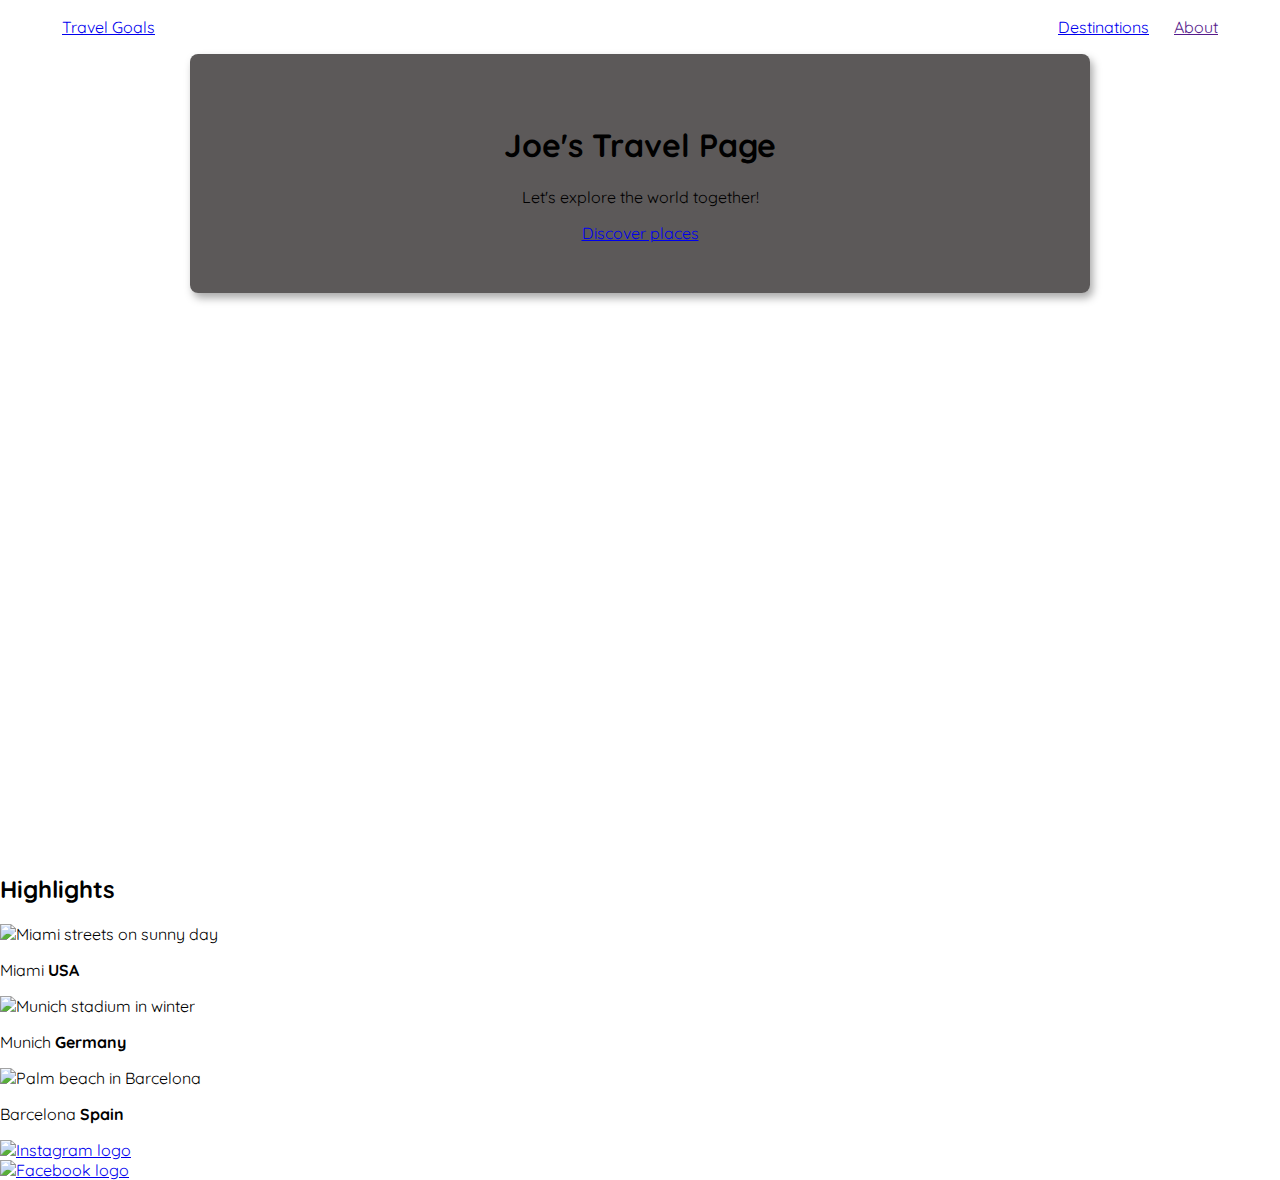
==== 04_Landing_Page_Project/index.html @ c3b7ac4b "Project" ====
<!DOCTYPE html>
<html lang="en">
<head>
    <meta charset="UTF-8">
    <meta http-equiv="X-UA-Compatible" content="IE=edge">
    <meta name="viewport" content="width=device-width, initial-scale=1.0">
    <link rel="preconnect" href="https://fonts.googleapis.com">
    <link rel="preconnect" href="https://fonts.gstatic.com" crossorigin>
    <link href="https://fonts.googleapis.com/css2?family=DM+Serif+Display&family=Quicksand:wght@300;400;500;600;700&family=Roboto+Condensed:ital,wght@0,300;0,400;0,700;1,300;1,400;1,700&display=swap" rel="stylesheet">
    <link rel="stylesheet" href="styles/shared.css">
    <link rel="stylesheet" href="styles/styles.css">
    <title>Travel Goals</title>
</head>
<body>
    <header>
      <div id="page-logo">
        <a href="/index.html">Travel Goals</a>
      </div>
      <nav>
        <ul>
          <li><a href="/places.html">Destinations</a></li>
          <li><a href="">About</a></li>
        </ul>
      </nav>
    </header>
    <main>
      <section id="hero">
        <div id="hero-content">
          <h1>Joe's Travel Page</h1>
          <p>Let's explore the world together!</p>
          <a href="/places.html">Discover places</a>
        </div>
      </section>
      <section id="highlights">
        <h2>Highlights</h2>
        <ul id="destinations">
          <li class="destination">
            <img
              src="images/places/miami.jpg"
              alt="Miami streets on sunny day"
            />
            <p>Miami <strong>USA</strong></p>
          </li>
          <li class="destination">
            <img
              src="images/places/munich.jpg"
              alt="Munich stadium in winter"
            />
            <p>Munich <strong>Germany</strong></p>
          </li>
          <li class="destination">
            <img
              src="images/places/barcelona.jpg"
              alt="Palm beach in Barcelona"
            />
            <p>Barcelona <strong>Spain</strong></p>
          </li>
        </ul>
      </section>
    </main>
    <footer>
      <ul>
        <li>
          <a href="https://www.instagram.com">
            <img src="images/icons/insta.png" alt="Instagram logo"
          /></a>
        </li>
        <li>
          <a href="https://www.facebook.com">
            <img src="images/icons/facebook.png" alt="Facebook logo"
          /></a>
        </li>
      </ul>
    </footer>
  </body>
</html>
---- 04_Landing_Page_Project/styles/shared.css ----
body {
    font-family: "Quicksand", sans-serif;
    margin: 0;
}

header {
    display: flex;
    justify-content: space-between;
    align-items: center;
    padding: 17px 62px;
}

ul {
    list-style: none;
    margin: 0;
    padding: 0;
}

header ul {
    display: flex;
}

header li {
    margin-left: 25px;
}

.page-logo a {
    padding: 10px;
    font-family: "Roboto Condensed", sans-serif;
    color: bisque;
    font-size: 55px;
    text-decoration: none;
    text-transform: uppercase;
    text-shadow: 1px 1px 2px darkgrey;
}
---- 04_Landing_Page_Project/styles/styles.css ----
#hero {
    height: 800px;
    background-image: url("/100_Days_Of_Code_Challenge/04_Landing_Page_Project/image/ocean2.jpg");
    background-position: center;
    background-size: cover;
}

#hero-content {
    width: 900px;
    background-color: rgba(51, 47, 47, 0.8);
    box-shadow: 3px 5px 8px darkgray;
    border-radius: 8px;
    text-align: center;
    padding: 50px 0;
    margin: 0 auto;
}
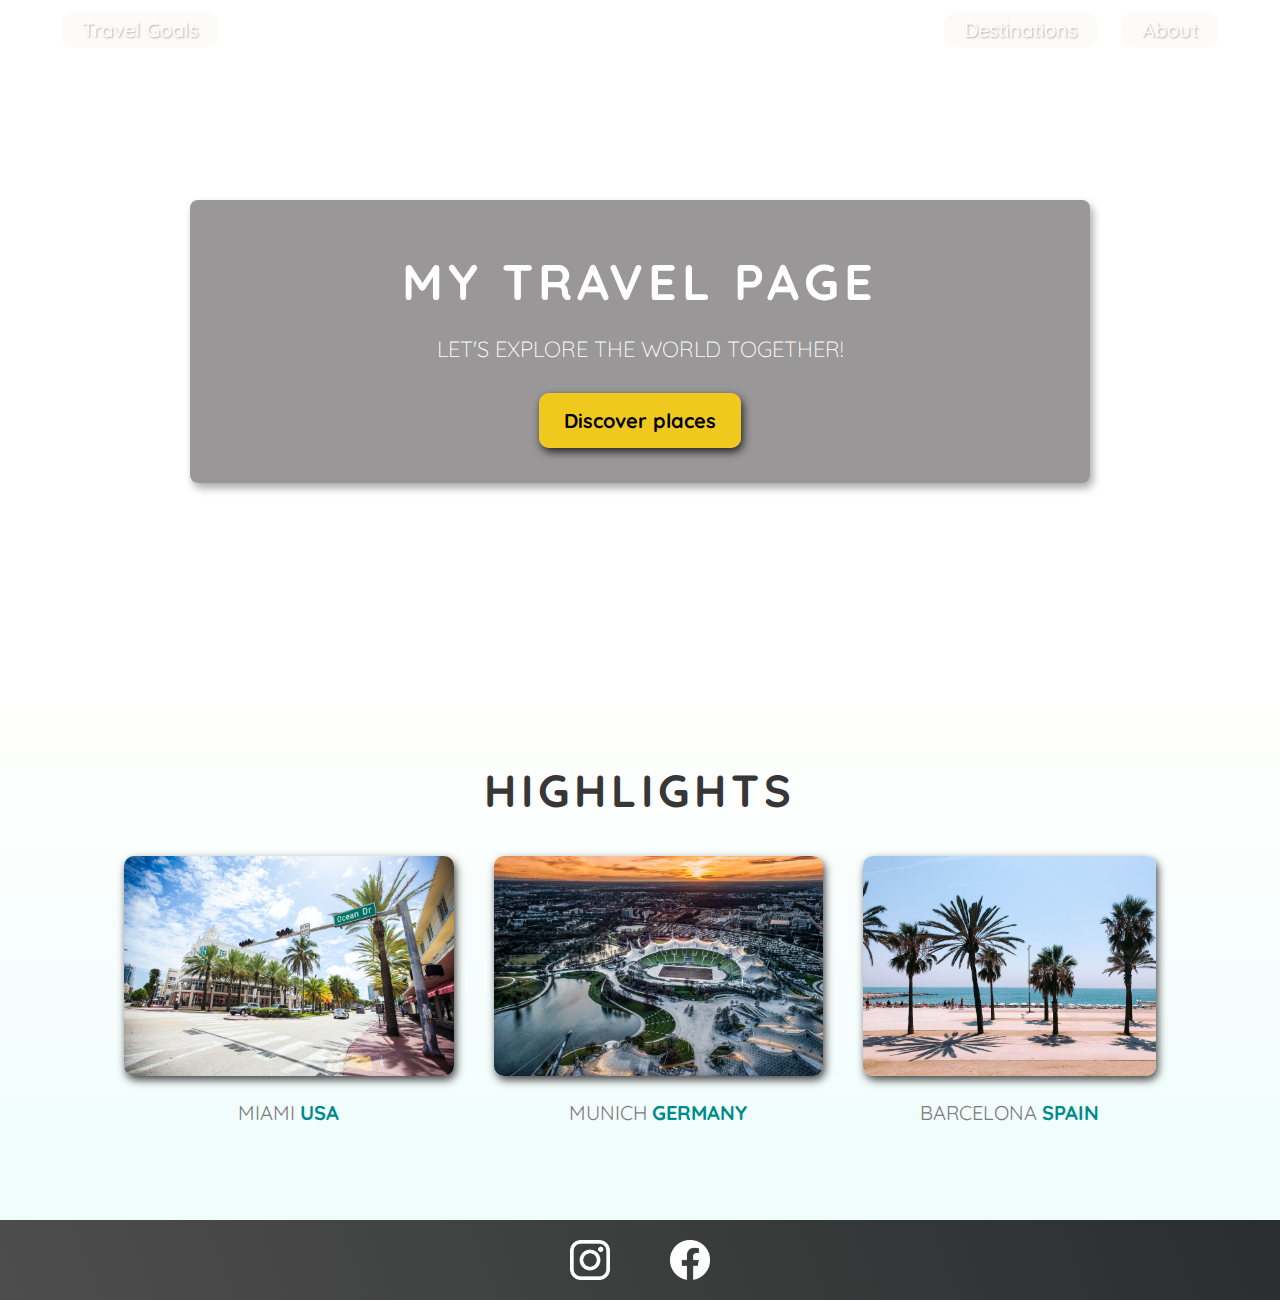
==== commit 6d4382ee: "Addition to the project" ====
--- a/04_Landing_Page_Project/index.html
+++ b/04_Landing_Page_Project/index.html
@@ -6,7 +6,7 @@
     <meta name="viewport" content="width=device-width, initial-scale=1.0">
     <link rel="preconnect" href="https://fonts.googleapis.com">
     <link rel="preconnect" href="https://fonts.gstatic.com" crossorigin>
-    <link href="https://fonts.googleapis.com/css2?family=DM+Serif+Display&family=Quicksand:wght@300;400;500;600;700&family=Roboto+Condensed:ital,wght@0,300;0,400;0,700;1,300;1,400;1,700&display=swap" rel="stylesheet">
+    <link href="https://fonts.googleapis.com/css2?family=Alegreya:ital,wght@0,400;0,500;0,600;0,700;0,800;0,900;1,400;1,500;1,600;1,700;1,800;1,900&family=DM+Serif+Display&family=Quicksand:wght@300;400;500;600;700&family=Raleway:ital,wght@0,100;0,200;0,300;0,400;0,500;0,600;1,100;1,200;1,300&display=swap" rel="stylesheet">
     <link rel="stylesheet" href="styles/shared.css">
     <link rel="stylesheet" href="styles/styles.css">
     <title>Travel Goals</title>
@@ -14,11 +14,11 @@
 <body>
     <header>
       <div id="page-logo">
-        <a href="/index.html">Travel Goals</a>
+        <a href="index.html">Travel Goals</a>
       </div>
       <nav>
         <ul>
-          <li><a href="/places.html">Destinations</a></li>
+          <li><a href="places.html">Destinations</a></li>
           <li><a href="">About</a></li>
         </ul>
       </nav>
@@ -26,9 +26,9 @@
     <main>
       <section id="hero">
         <div id="hero-content">
-          <h1>Joe's Travel Page</h1>
+          <h1>My Travel Page</h1>
           <p>Let's explore the world together!</p>
-          <a href="/places.html">Discover places</a>
+          <a href="places.html">Discover places</a>
         </div>
       </section>
       <section id="highlights">
@@ -36,41 +36,41 @@
         <ul id="destinations">
           <li class="destination">
             <img
-              src="images/places/miami.jpg"
+              src="images/miami.jpg"
               alt="Miami streets on sunny day"
             />
             <p>Miami <strong>USA</strong></p>
           </li>
           <li class="destination">
             <img
-              src="images/places/munich.jpg"
+              src="images/munich.jpg"
               alt="Munich stadium in winter"
             />
             <p>Munich <strong>Germany</strong></p>
           </li>
           <li class="destination">
             <img
-              src="images/places/barcelona.jpg"
+              src="images/barcelona.jpg"
               alt="Palm beach in Barcelona"
             />
             <p>Barcelona <strong>Spain</strong></p>
           </li>
         </ul>
-      </section>
+    </section>
     </main>
-    <footer>
-      <ul>
-        <li>
-          <a href="https://www.instagram.com">
-            <img src="images/icons/insta.png" alt="Instagram logo"
-          /></a>
-        </li>
-        <li>
-          <a href="https://www.facebook.com">
-            <img src="images/icons/facebook.png" alt="Facebook logo"
-          /></a>
-        </li>
-      </ul>
-    </footer>
-  </body>
+        <footer>
+            <ul>
+                <li>
+                    <a href="https://www.instagram.com">
+                        <img src="icons/insta.png" alt="Instagram logo"/>
+                    </a>
+                </li>
+                <li>
+                    <a href="https://www.facebook.com">
+                        <img src="icons/facebook.png" alt="Facebook logo"/>
+                    </a>
+                </li>
+            </ul>
+        </footer>
+    </body>
 </html>--- a/04_Landing_Page_Project/styles/shared.css
+++ b/04_Landing_Page_Project/styles/shared.css
@@ -8,6 +8,11 @@
     justify-content: space-between;
     align-items: center;
     padding: 17px 62px;
+    position: absolute;
+    width: 100%;
+    top: 0;
+    left: 0;
+    box-sizing: border-box;
 }
 
 ul {
@@ -26,10 +31,47 @@
 
 .page-logo a {
     padding: 10px;
-    font-family: "Roboto Condensed", sans-serif;
+    font-family: "Raleway", sans-serif;
     color: bisque;
-    font-size: 55px;
+    font-size: 50px;
     text-decoration: none;
     text-transform: uppercase;
     text-shadow: 1px 1px 2px darkgrey;
+}
+
+header a {
+    color: rgb(255, 255, 255);
+    text-decoration: none;
+    font-size: 20px;
+    font-weight: 500;
+    padding: 5px 20px;
+    text-shadow:1px 1px 2px rgba(0, 0, 0, 0.3) ;
+    background-color: rgba(226, 216, 180, 0.1);
+    border-radius: 10px;
+}
+
+header a:hover {
+    font-weight: 600;
+    background-color: rgba(248, 225, 149, 0.8);
+}
+
+footer {
+    background: linear-gradient(70deg, rgb(78, 77, 77), rgb(42, 46, 46));
+}
+
+footer ul {
+    display: flex;
+    justify-content: center;
+    padding: 20px;
+}
+
+footer li {
+    width:  40px;
+    height: 40px;
+    margin: 0 30px;
+}
+
+footer img {
+    width: 100%;
+    height: 100%;
 }--- a/04_Landing_Page_Project/styles/styles.css
+++ b/04_Landing_Page_Project/styles/styles.css
@@ -1,17 +1,100 @@
 #hero {
-    height: 800px;
-    background-image: url("/100_Days_Of_Code_Challenge/04_Landing_Page_Project/image/ocean2.jpg");
+    height: 700px;
+    background-image:url("/100_Days_Of_Code_Challenge/04_Landing_Page_Project/images/ocean1.jpg");
     background-position: center;
     background-size: cover;
 }
 
 #hero-content {
     width: 900px;
-    background-color: rgba(51, 47, 47, 0.8);
+    background-color: rgba(51, 47, 47, 0.5);
     box-shadow: 3px 5px 8px darkgray;
     border-radius: 8px;
     text-align: center;
     padding: 50px 0;
     margin: 0 auto;
+    position: relative;
+    top: 200px;
 }
 
+#hero-content h1 {
+    color: white;
+    text-transform: uppercase;
+    font-size: 50px;
+    font-family: "Quicksand";
+    letter-spacing: 5px;
+    margin: 0;
+}
+
+#hero-content p {
+    color: white;
+    text-transform: uppercase;
+    font-size: 22px;
+    font-weight: 300;
+    margin-bottom: 45px;
+}
+
+#hero-content a {
+    text-decoration: none;
+    background-color: rgb(240, 201, 31);
+    padding: 15px 25px;
+    color: black;
+    font-size: 20px;
+    font-weight: bold;
+    border-radius: 10px;
+    box-shadow: 2px 4px 8px rgb(39, 38, 38);
+}
+
+#hero-content a:hover {
+    background-color: rgb(235, 231, 33);
+}
+
+#highlights {
+    padding: 25px;
+    background: linear-gradient(180deg, rgba(277, 255, 252, 0.5), rgba(231, 252, 251, 0.7));
+}
+#highlights h2 {
+    text-transform: uppercase;
+    text-align: center;
+    font-size: 45px;
+    letter-spacing: 5px;
+    color: rgb(56, 54, 54);
+}
+
+#destinations {
+    display: flex;
+    width: 100%;
+    margin: auto;
+    margin-bottom: 50px;
+    justify-content: center;
+}
+
+.destination {
+    margin: 0 20px;
+    text-transform: uppercase;
+}
+
+.destination p {
+    text-align: center;
+    font-size: 20px;
+    color: rgb(124, 123, 123);
+    margin: 20px 0;
+}
+
+.destination img {
+    height: 220px;
+    width: 100%;
+    box-shadow: 2px 4px 8px rgb(68, 67, 67);
+    border-radius: 10px;
+    object-fit: cover;
+}
+
+.destination img:hover {
+    scale: 105%;
+    transition: 0.3s;
+    opacity: 0.8;
+}
+
+.destination strong {
+    color:darkcyan;
+}
